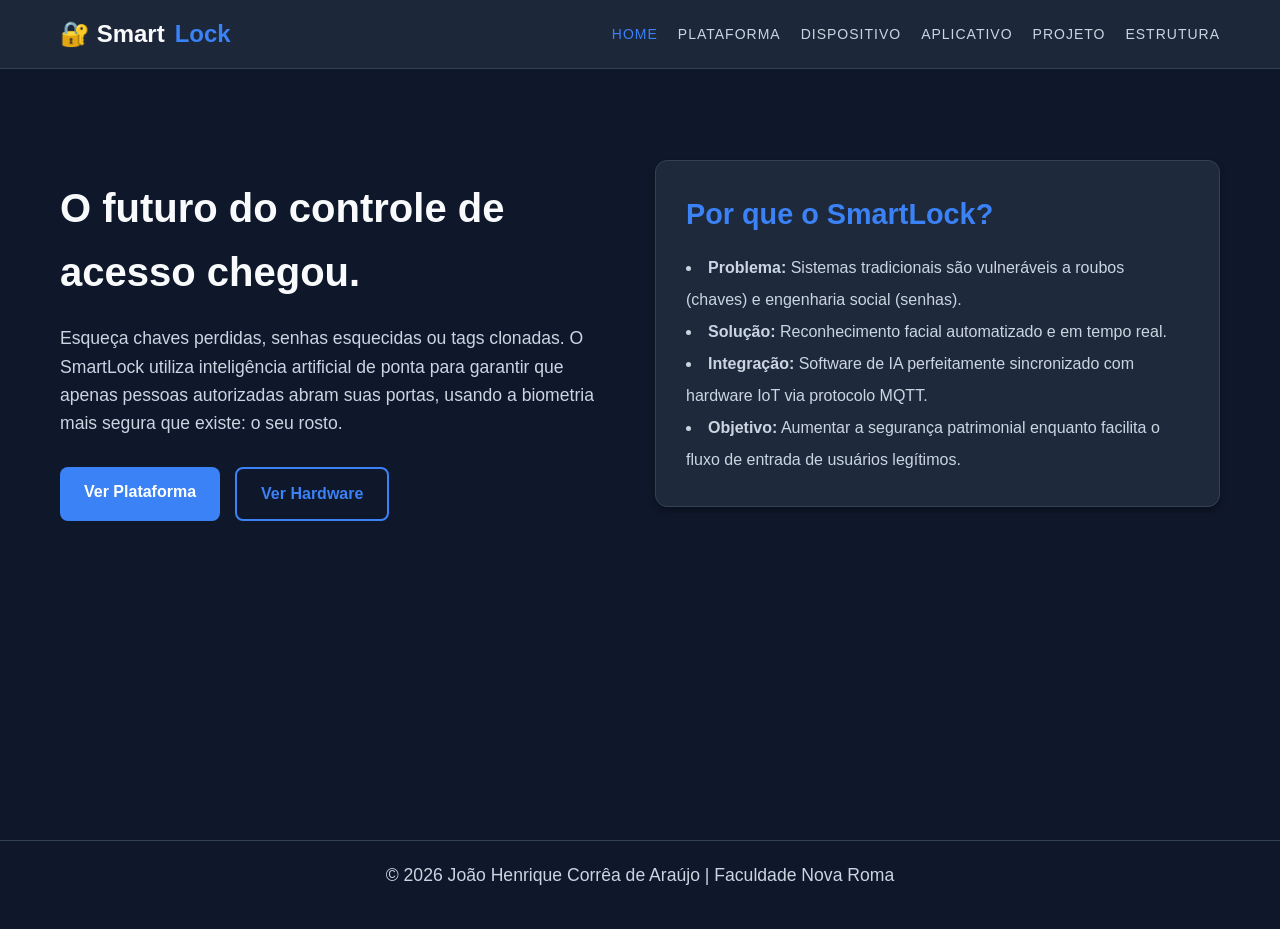
==== index.html @ 43085615 "subindo o "portfolio" do sistema smartlock" ====
<!DOCTYPE html>
<html lang="pt-BR">
<head>
    <meta charset="UTF-8">
    <meta name="viewport" content="width=device-width, initial-scale=1.0">
    <title>SmartLock | Acesso Facial</title>
    <link rel="stylesheet" href="style.css">
</head>
<body>
    <header>
        <div class="nav-container">
            <a href="index.html" class="logo">🔐 Smart<span>Lock</span></a>
            <ul class="nav-links">
                <li><a href="index.html" class="active">Home</a></li>
                <li><a href="plataforma.html">Plataforma</a></li>
                <li><a href="dispositivo.html">Dispositivo</a></li>
                <li><a href="aplicativo.html">Aplicativo</a></li>
                <li><a href="projeto.html">Projeto</a></li>
                <li><a href="estrutura.html">ESTRUTURA</a></li>
            </ul>
        </div>
    </header>

    <main>
        <div class="grid-2" style="align-items: center; margin-top: 40px;">
            <div>
                <h1>O futuro do controle de acesso chegou.</h1>
                <p>Esqueça chaves perdidas, senhas esquecidas ou tags clonadas. O SmartLock utiliza inteligência artificial de ponta para garantir que apenas pessoas autorizadas abram suas portas, usando a biometria mais segura que existe: o seu rosto.</p>
                
                <div style="margin-top: 30px; display: flex; gap: 15px;">
                    <a href="plataforma.html" class="btn btn-primary">Ver Plataforma</a>
                    <a href="dispositivo.html" class="btn btn-outline">Ver Hardware</a>
                </div>
            </div>
            
            <div class="card">
                <h2>Por que o SmartLock?</h2>
                <ul style="list-style-position: inside; color: var(--text-muted); line-height: 2;">
                    <li><strong>Problema:</strong> Sistemas tradicionais são vulneráveis a roubos (chaves) e engenharia social (senhas).</li>
                    <li><strong>Solução:</strong> Reconhecimento facial automatizado e em tempo real.</li>
                    <li><strong>Integração:</strong> Software de IA perfeitamente sincronizado com hardware IoT via protocolo MQTT.</li>
                    <li><strong>Objetivo:</strong> Aumentar a segurança patrimonial enquanto facilita o fluxo de entrada de usuários legítimos.</li>
                </ul>
            </div>
        </div>
    </main>

    <footer>
        <p>&copy; 2026 João Henrique Corrêa de Araújo | Faculdade Nova Roma</p>
    </footer>
</body>
</html>
---- style.css ----
/* style.css */
:root {
    --bg-dark: #0f172a;
    --bg-card: #1e293b;
    --bg-code: #111827; /* Nova cor escura para blocos de código */
    --primary-blue: #3b82f6;
    --primary-hover: #2563eb;
    --text-light: #f8fafc;
    --text-muted: #cbd5e1;
    --accent-ia: #10b981;
    --accent-hardware: #f97316;
    --accent-cloud: #3b82f6;
}

* { margin: 0; padding: 0; box-sizing: border-box; font-family: 'Segoe UI', Tahoma, Geneva, Verdana, sans-serif; }

body { 
    background-color: var(--bg-dark); 
    color: var(--text-light); 
    line-height: 1.6; 
    padding-top: 80px; 
}

/* Header Fixo */
header {
    position: fixed; top: 0; left: 0; width: 100%;
    background-color: rgba(30, 41, 59, 0.95);
    backdrop-filter: blur(10px);
    border-bottom: 1px solid #334155;
    z-index: 1000;
}

.nav-container {
    display: flex; justify-content: space-between; align-items: center;
    max-width: 1200px; margin: 0 auto; padding: 15px 20px;
}

.logo { font-size: 24px; font-weight: bold; color: var(--text-light); text-decoration: none; display: flex; align-items: center; gap: 10px; }
.logo span { color: var(--primary-blue); }

.nav-links { display: flex; gap: 20px; list-style: none; }
.nav-links a { color: var(--text-muted); text-decoration: none; font-weight: 500; transition: color 0.3s; font-size: 14px; text-transform: uppercase; letter-spacing: 1px;}
.nav-links a:hover, .nav-links a.active { color: var(--primary-blue); }

/* Layout Principal */
main { max-width: 1200px; margin: 0 auto; padding: 40px 20px; min-height: 80vh; }

h1 { font-size: 2.5rem; margin-bottom: 20px; color: var(--text-light); }
h2 { font-size: 1.8rem; margin-bottom: 15px; color: var(--primary-blue); }
h3 { margin-bottom: 10px; color: var(--text-light); }
.subtitle { color: var(--primary-blue); font-family: monospace; text-transform: uppercase; font-size: 14px; margin-bottom: 5px; display: block; }
p { color: var(--text-muted); margin-bottom: 20px; font-size: 1.1rem; }

/* Blocos de Código Corrigidos (Modo Dark) */
.code-block {
    background-color: var(--bg-code); /* Fundo escuro */
    color: var(--text-light);        /* Texto claro */
    font-family: monospace;
    padding: 15px;
    border-radius: 8px;
    border: 1px solid #334155;
    margin-bottom: 20px;
    font-size: 1.1rem;
    overflow-x: auto; /* Adiciona barra de rolagem horizontal se necessário */
}
code { font-family: monospace; }

/* Componentes Comuns */
.card { 
    background-color: var(--bg-card); 
    border-radius: 12px; 
    padding: 30px; 
    border: 1px solid #334155; 
    box-shadow: 0 4px 6px rgba(0,0,0,0.3); 
    margin-bottom: 30px; 
}
.grid-2 { display: grid; grid-template-columns: 1fr 1fr; gap: 30px; }
.grid-3 { display: grid; grid-template-columns: repeat(auto-fit, minmax(300px, 1fr)); gap: 20px; }

/* Badges (Inspirados no exemplo) */
.badge {
    display: inline-block; padding: 0.2rem 0.6rem; border-radius: 4px;
    font-family: monospace; font-size: 0.7rem; font-weight: bold; margin-top: 1rem;
}
.badge.ia { background: rgba(52, 211, 153, 0.1); color: var(--accent-ia); border: 1px solid var(--accent-ia); }
.badge.hardware { background: rgba(248, 113, 113, 0.1); color: var(--accent-hardware); border: 1px solid var(--accent-hardware); }
.badge.cloud { background: rgba(56, 189, 248, 0.1); color: var(--accent-cloud); border: 1px solid var(--accent-cloud); }

/* Botões */
.btn {
    display: inline-block; padding: 12px 24px; border-radius: 8px; font-weight: bold;
    text-decoration: none; cursor: pointer; border: none; transition: background 0.3s; color: white;
}
.btn-primary { background-color: var(--primary-blue); }
.btn-primary:hover { background-color: var(--primary-hover); }
.btn-outline { background-color: transparent; border: 2px solid var(--primary-blue); color: var(--primary-blue); }
.btn-outline:hover { background-color: var(--primary-blue); color: white; }

/* Footer */
footer { text-align: center; padding: 20px; border-top: 1px solid #334155; margin-top: 40px; color: var(--text-muted); }

@media (max-width: 768px) {
    .nav-container { flex-direction: column; gap: 15px; }
    .grid-2 { grid-template-columns: 1fr; }
}
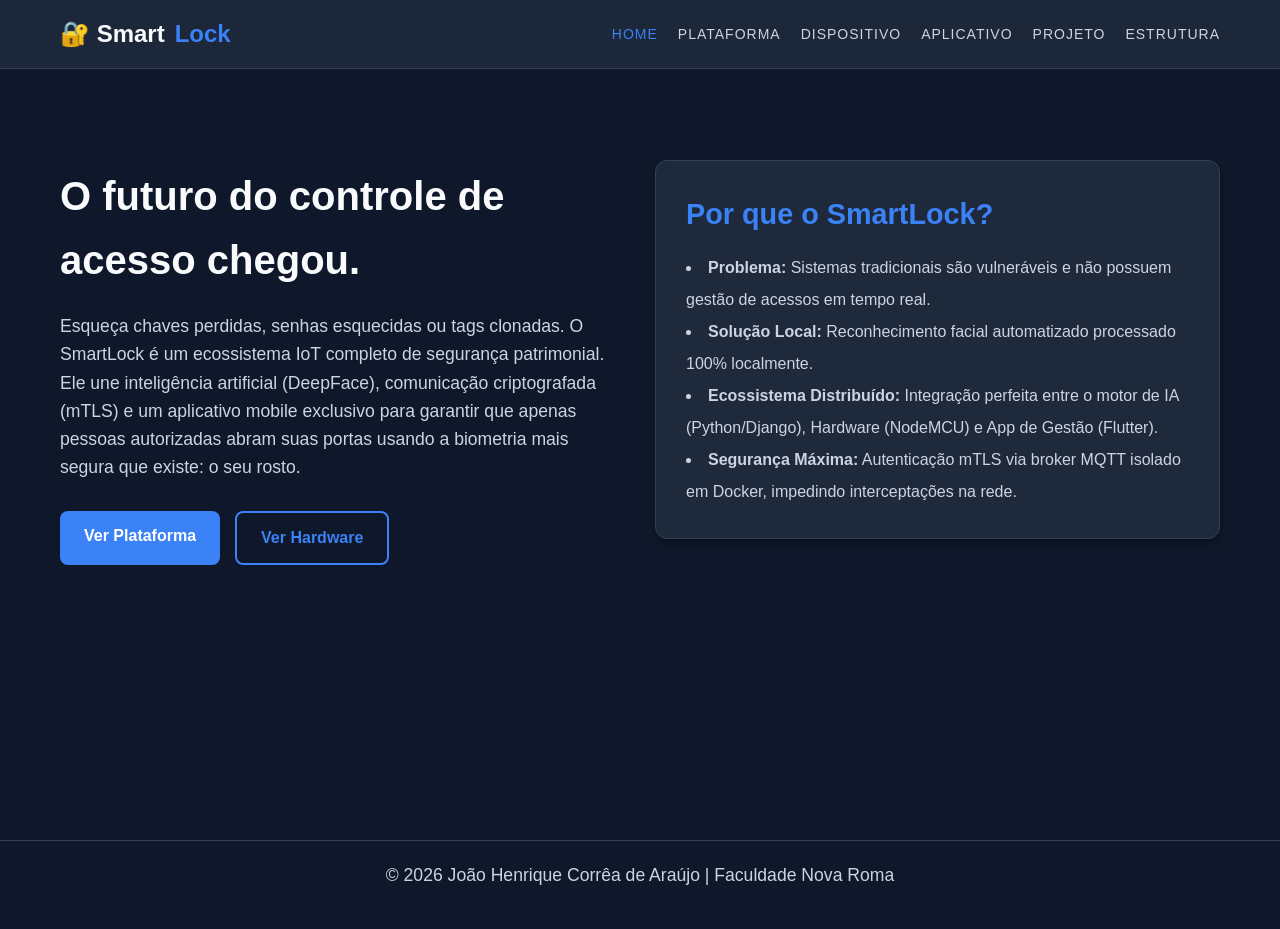
==== commit 0d7fa89f: "atualizando portfolio" ====
--- a/index.html
+++ b/index.html
@@ -25,7 +25,7 @@
         <div class="grid-2" style="align-items: center; margin-top: 40px;">
             <div>
                 <h1>O futuro do controle de acesso chegou.</h1>
-                <p>Esqueça chaves perdidas, senhas esquecidas ou tags clonadas. O SmartLock utiliza inteligência artificial de ponta para garantir que apenas pessoas autorizadas abram suas portas, usando a biometria mais segura que existe: o seu rosto.</p>
+                <p>Esqueça chaves perdidas, senhas esquecidas ou tags clonadas. O SmartLock é um ecossistema IoT completo de segurança patrimonial. Ele une inteligência artificial (DeepFace), comunicação criptografada (mTLS) e um aplicativo mobile exclusivo para garantir que apenas pessoas autorizadas abram suas portas usando a biometria mais segura que existe: o seu rosto.</p>
                 
                 <div style="margin-top: 30px; display: flex; gap: 15px;">
                     <a href="plataforma.html" class="btn btn-primary">Ver Plataforma</a>
@@ -36,10 +36,10 @@
             <div class="card">
                 <h2>Por que o SmartLock?</h2>
                 <ul style="list-style-position: inside; color: var(--text-muted); line-height: 2;">
-                    <li><strong>Problema:</strong> Sistemas tradicionais são vulneráveis a roubos (chaves) e engenharia social (senhas).</li>
-                    <li><strong>Solução:</strong> Reconhecimento facial automatizado e em tempo real.</li>
-                    <li><strong>Integração:</strong> Software de IA perfeitamente sincronizado com hardware IoT via protocolo MQTT.</li>
-                    <li><strong>Objetivo:</strong> Aumentar a segurança patrimonial enquanto facilita o fluxo de entrada de usuários legítimos.</li>
+                    <li><strong>Problema:</strong> Sistemas tradicionais são vulneráveis e não possuem gestão de acessos em tempo real.</li>
+                    <li><strong>Solução Local:</strong> Reconhecimento facial automatizado processado 100% localmente.</li>
+                    <li><strong>Ecossistema Distribuído:</strong> Integração perfeita entre o motor de IA (Python/Django), Hardware (NodeMCU) e App de Gestão (Flutter).</li>
+                    <li><strong>Segurança Máxima:</strong> Autenticação mTLS via broker MQTT isolado em Docker, impedindo interceptações na rede.</li>
                 </ul>
             </div>
         </div>
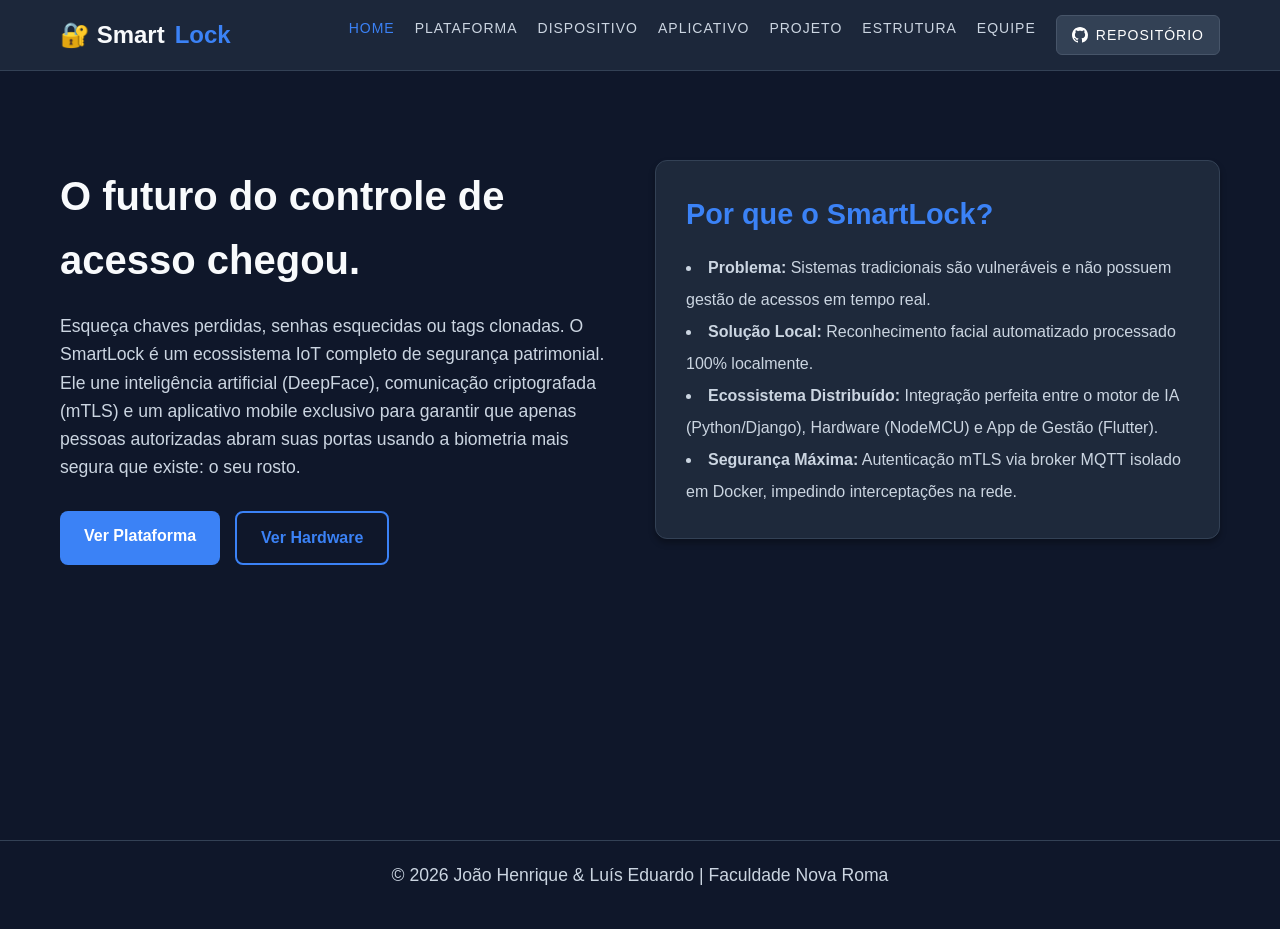
==== commit 67317a90: "finalização do portfolio" ====
--- a/index.html
+++ b/index.html
@@ -17,6 +17,13 @@
                 <li><a href="aplicativo.html">Aplicativo</a></li>
                 <li><a href="projeto.html">Projeto</a></li>
                 <li><a href="estrutura.html">ESTRUTURA</a></li>
+                <li><a href="equipe.html">EQUIPE</a></li>
+                <li><a href="https://github.com/JoaoHenrique32/full_smartlock" target="_blank" style="background-color: #334155; padding: 8px 15px; border-radius: 6px; color: white; display: flex; align-items: center; gap: 8px; border: 1px solid #475569;">
+            <svg height="16" width="16" viewBox="0 0 16 16" fill="currentColor">
+                <path d="M8 0C3.58 0 0 3.58 0 8c0 3.54 2.29 6.53 5.47 7.59.4.07.55-.17.55-.38 0-.19-.01-.82-.01-1.49-2.01.37-2.53-.49-2.69-.94-.09-.23-.48-.94-.82-1.13-.28-.15-.68-.52-.01-.53.63-.01 1.08.58 1.23.82.72 1.21 1.87.87 2.33.66.07-.52.28-.87.51-1.07-1.78-.2-3.64-.89-3.64-3.95 0-.87.31-1.59.82-2.15-.08-.2-.36-1.02.08-2.12 0 0 .67-.21 2.2.82.64-.18 1.32-.27 2-.27.68 0 1.36.09 2 .27 1.53-1.04 2.2-.82 2.2-.82.44 1.1.16 1.92.08 2.12.51.56.82 1.27.82 2.15 0 3.07-1.87 3.75-3.65 3.95.29.25.54.73.54 1.48 0 1.07-.01 1.93-.01 2.2 0 .21.15.46.55.38A8.013 8.013 0 0016 8c0-4.42-3.58-8-8-8z"></path>
+            </svg>
+            Repositório
+        </a></li>
             </ul>
         </div>
     </header>
@@ -46,7 +53,7 @@
     </main>
 
     <footer>
-        <p>&copy; 2026 João Henrique Corrêa de Araújo | Faculdade Nova Roma</p>
+        <p>&copy; 2026 João Henrique & Luís Eduardo | Faculdade Nova Roma</p>
     </footer>
 </body>
 </html>
